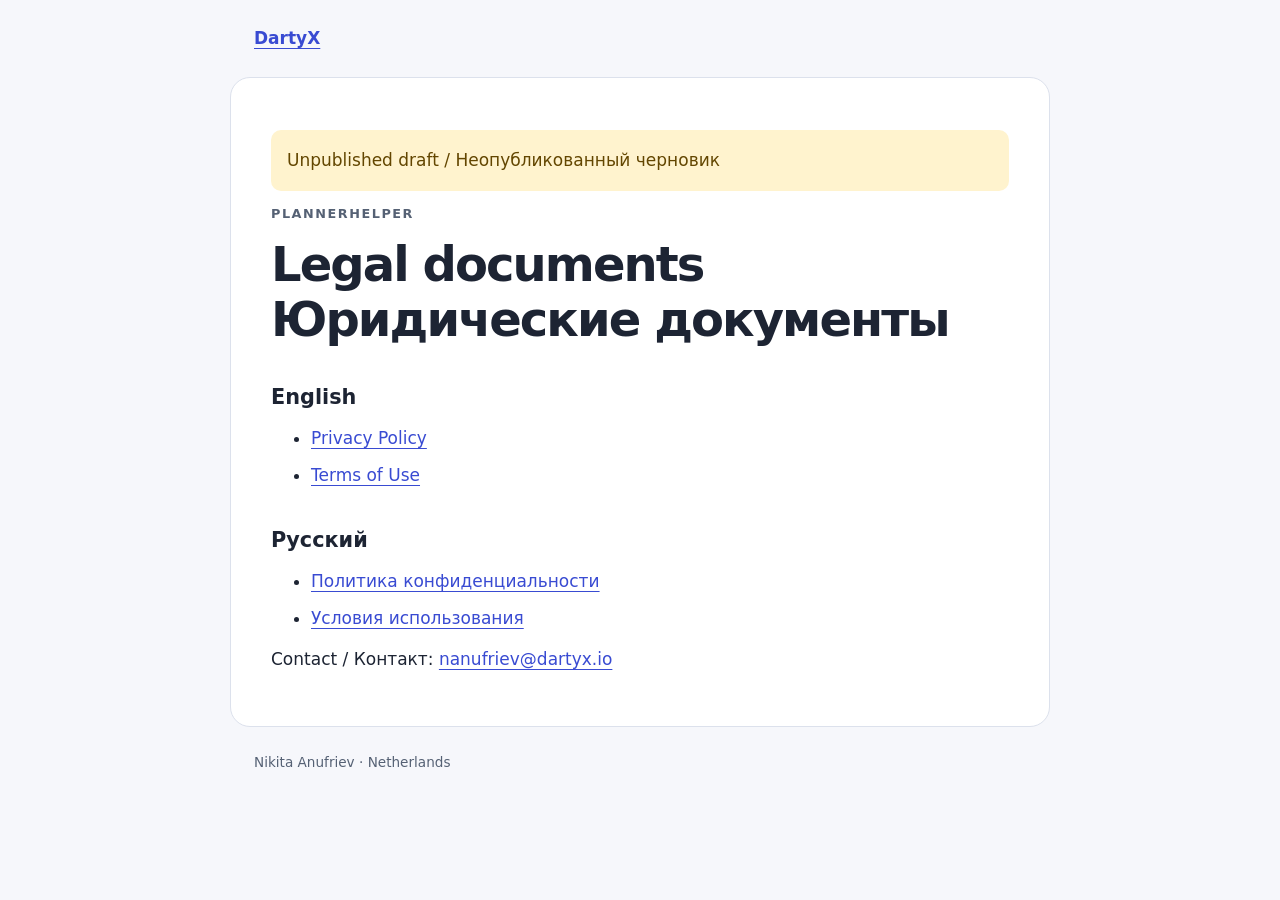
==== plannerhelper/index.html @ a8062fbb "Prepare bilingual PlannerHelper legal pages for review" ====
<!doctype html><html lang="en"><head><meta charset="utf-8"><meta name="viewport" content="width=device-width, initial-scale=1"><meta name="robots" content="noindex"><title>PlannerHelper · Legal</title><link rel="stylesheet" href="../styles.css"></head><body><header><a href="../">DartyX</a></header><main><p class="draft">Unpublished draft / Неопубликованный черновик</p><p class="eyebrow">PlannerHelper</p><h1>Legal documents<br><span lang="ru">Юридические документы</span></h1><h2>English</h2><ul><li><a href="privacy/">Privacy Policy</a></li><li><a href="terms/">Terms of Use</a></li></ul><h2 lang="ru">Русский</h2><ul lang="ru"><li><a href="privacy/ru/">Политика конфиденциальности</a></li><li><a href="terms/ru/">Условия использования</a></li></ul><p>Contact / Контакт: <a href="mailto:nanufriev@dartyx.io">nanufriev@dartyx.io</a></p></main><footer>Nikita Anufriev · Netherlands</footer></body></html>
---- styles.css ----
:root{color-scheme:light dark;--bg:#f6f7fb;--paper:#fff;--ink:#1d2433;--muted:#556174;--line:#dce1ec;--accent:#394bd2}*{box-sizing:border-box}body{margin:0;background:var(--bg);color:var(--ink);font:17px/1.7 system-ui,-apple-system,BlinkMacSystemFont,"Segoe UI",sans-serif}header,main,footer{max-width:820px;margin:auto;padding:24px}header{display:flex;justify-content:space-between;align-items:center;gap:20px;flex-wrap:wrap}header a{font-weight:650}nav{display:flex;gap:20px;flex-wrap:wrap}a{color:var(--accent);text-underline-offset:4px;overflow-wrap:anywhere}a:focus-visible{outline:3px solid var(--accent);outline-offset:5px}main{background:var(--paper);border:1px solid var(--line);border-radius:20px;padding:40px}h1{font-size:clamp(2rem,6vw,3rem);line-height:1.15;letter-spacing:-.04em;margin:12px 0 16px}h2{font-size:1.3rem;line-height:1.4;margin:36px 0 12px}p,ul{margin:12px 0}li{margin:8px 0}.eyebrow,.meta,footer{color:var(--muted)}.eyebrow{font-size:.8rem;text-transform:uppercase;letter-spacing:.12em;font-weight:700}.draft{padding:16px;background:#fff3ce;color:#634600;border-radius:10px}.summary{border-left:3px solid var(--accent);padding-left:20px;margin:28px 0}footer{font-size:.85rem;padding-bottom:40px}@media(max-width:600px){header,footer{padding:20px}main{margin:0 12px;padding:24px;border-radius:14px}nav{gap:14px;font-size:.9rem}}@media(prefers-color-scheme:dark){:root{--bg:#11141c;--paper:#1a1f2b;--ink:#e9ecf5;--muted:#afb9cd;--line:#333c50;--accent:#a8b2ff}.draft{background:#3a3016;color:#f8df94}}@media print{body,main{background:white;color:black}header,footer,.draft{display:none}main{border:0;padding:0;max-width:none}a{color:inherit}}
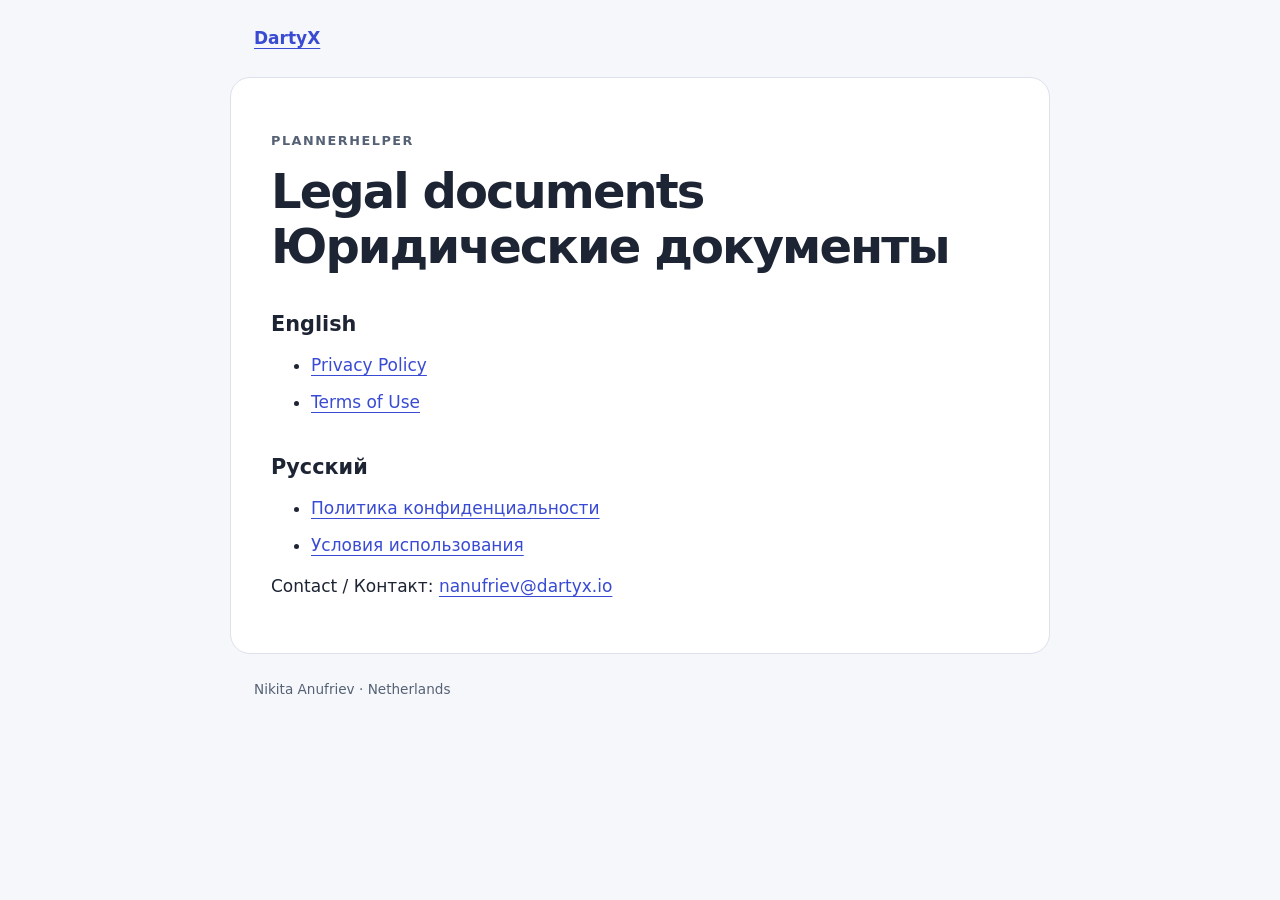
==== commit 5e78da5c: "Publish bilingual PlannerHelper privacy policy and terms" ====
--- a/plannerhelper/index.html
+++ b/plannerhelper/index.html
@@ -1 +1 @@
-<!doctype html><html lang="en"><head><meta charset="utf-8"><meta name="viewport" content="width=device-width, initial-scale=1"><meta name="robots" content="noindex"><title>PlannerHelper · Legal</title><link rel="stylesheet" href="../styles.css"></head><body><header><a href="../">DartyX</a></header><main><p class="draft">Unpublished draft / Неопубликованный черновик</p><p class="eyebrow">PlannerHelper</p><h1>Legal documents<br><span lang="ru">Юридические документы</span></h1><h2>English</h2><ul><li><a href="privacy/">Privacy Policy</a></li><li><a href="terms/">Terms of Use</a></li></ul><h2 lang="ru">Русский</h2><ul lang="ru"><li><a href="privacy/ru/">Политика конфиденциальности</a></li><li><a href="terms/ru/">Условия использования</a></li></ul><p>Contact / Контакт: <a href="mailto:nanufriev@dartyx.io">nanufriev@dartyx.io</a></p></main><footer>Nikita Anufriev · Netherlands</footer></body></html>
+<!doctype html><html lang="en"><head><meta charset="utf-8"><meta name="viewport" content="width=device-width, initial-scale=1"><title>PlannerHelper · Legal</title><link rel="stylesheet" href="../styles.css"></head><body><header><a href="../">DartyX</a></header><main><p class="eyebrow">PlannerHelper</p><h1>Legal documents<br><span lang="ru">Юридические документы</span></h1><h2>English</h2><ul><li><a href="privacy/">Privacy Policy</a></li><li><a href="terms/">Terms of Use</a></li></ul><h2 lang="ru">Русский</h2><ul lang="ru"><li><a href="privacy/ru/">Политика конфиденциальности</a></li><li><a href="terms/ru/">Условия использования</a></li></ul><p>Contact / Контакт: <a href="mailto:nanufriev@dartyx.io">nanufriev@dartyx.io</a></p></main><footer>Nikita Anufriev · Netherlands</footer></body></html>
